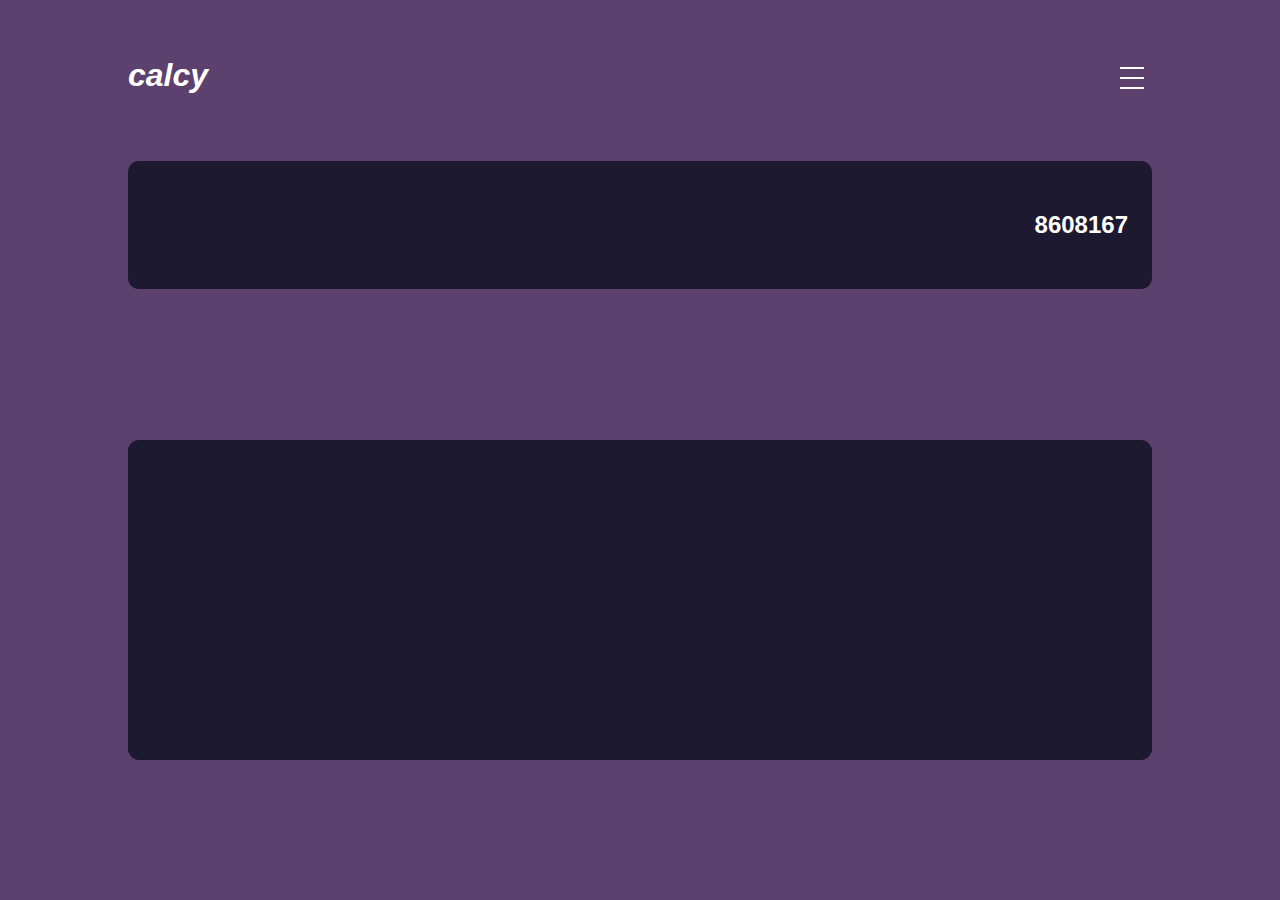
==== index.html @ 3dad969a "18/04" ====
<!DOCTYPE html>
<html lang="en">
<head>
    <meta charset="UTF-8">
    <link rel="stylesheet" href="sass/index.css">
    <meta http-equiv="X-UA-Compatible" content="IE=edge">
    <meta name="viewport" content="width=device-width, initial-scale=1.0">
    <title>calcy</title>
</head>
<body>
    <div class="content">
        <div class="header">

            <div class="logo">
                <h1>calcy</h1>
            </div>

            <div class="bugermenu">
                    <div class="bar"></div>
                    <div class="bar"></div>
                    <div class="bar"></div>
            </div>

        </div>

        <div class="opscreen">
            <h2>8608167</h2>
        </div>

        <div class="keypad">
            
        </div>
    </div>
    <script>
     
    </script>
</body>
</html>
---- sass/index.css ----
* {
  padding: 0;
  margin: 0;
}

body {
  font-family: Arial, Helvetica, sans-serif;
  color: white;
}

.content {
  width: 100vw;
  height: 100vh;
  background-color: rgb(92, 65, 110);
  display: grid;
  align-items: center;
  justify-content: center;
  grid-template-rows: 1fr 1fr 4fr;
}
.content .header {
  width: 80vw;
  height: 3em;
  display: flex;
  align-items: center;
  justify-content: space-between;
  font-style: italic;
}
.content .header .bugermenu {
  width: 2.5em;
  height: 2em;
  cursor: pointer;
}
.content .header .bugermenu .bar {
  margin: 20%;
  border: 0.5px solid white;
}
.content .opscreen {
  width: 80vw;
  height: 8em;
  background-color: rgb(29, 25, 48);
  border-radius: 0.7em;
  display: flex;
  align-items: center;
  justify-content: end;
}
.content .opscreen h2 {
  margin-right: 1em;
}
.content .keypad {
  width: 80vw;
  height: 20em;
  background-color: rgb(29, 25, 48);
  border-radius: 0.7em;
}/*# sourceMappingURL=index.css.map */
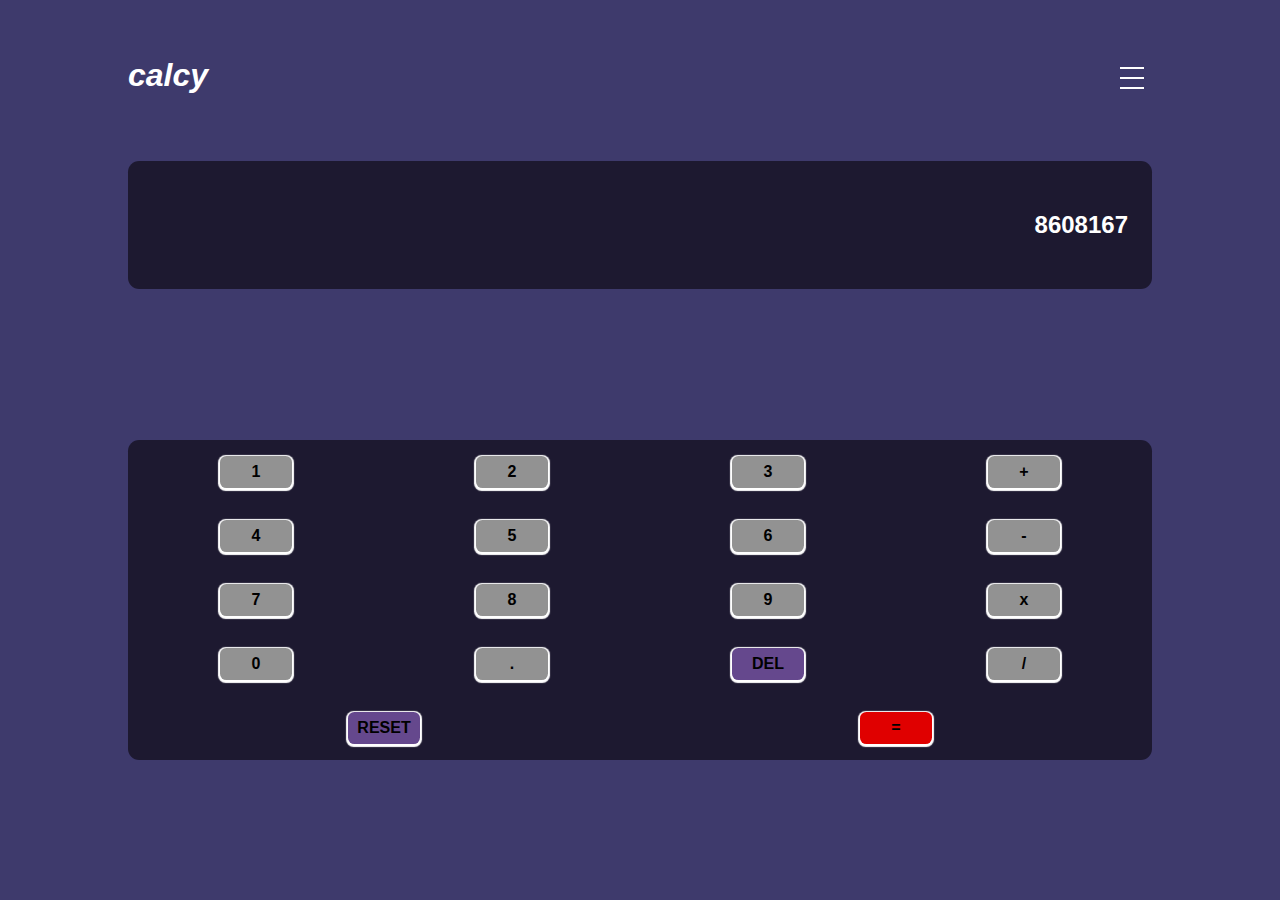
==== commit bf37444b: "19/04 10" ====
--- a/index.html
+++ b/index.html
@@ -24,15 +24,30 @@
         </div>
 
         <div class="opscreen">
-            <h2>8608167</h2>
+            <h2 id="op" >8608167</h2>
         </div>
 
         <div class="keypad">
-            
+            <div onclick="Loader()" class="boxes">1</div>
+            <div class="boxes">2</div>
+            <div class="boxes">3</div>
+            <div onclick="Adder()" class="boxes">+</div>
+            <div class="boxes">4</div>
+            <div class="boxes">5</div>
+            <div class="boxes">6</div>
+            <div class="boxes">-</div>
+            <div class="boxes">7</div>
+            <div class="boxes">8</div>
+            <div class="boxes">9</div>
+            <div class="boxes">x</div>
+            <div class="boxes">0</div>
+            <div class="boxes">.</div>
+            <div class="boxes prime1">DEL</div>
+            <div class="boxes">/</div>
+            <div onclick="Reseter()" class="boxes prime prime1">RESET</div>
+            <div onclick="Calc()" class="boxes prime prime2">=</div>
         </div>
     </div>
-    <script>
-     
-    </script>
+    <script src="/index.js"></script>
 </body>
 </html>--- a/sass/index.css
+++ b/sass/index.css
@@ -11,7 +11,7 @@
 .content {
   width: 100vw;
   height: 100vh;
-  background-color: rgb(92, 65, 110);
+  background-color: rgb(62, 58, 108);
   display: grid;
   align-items: center;
   justify-content: center;
@@ -51,4 +51,32 @@
   height: 20em;
   background-color: rgb(29, 25, 48);
   border-radius: 0.7em;
+  display: grid;
+  grid-template-columns: 1fr 1fr 1fr 1fr;
+  align-items: center;
+  justify-items: center;
+  font-weight: bolder;
+}
+.content .keypad .boxes {
+  width: 4.5em;
+  height: 2em;
+  color: rgb(0, 0, 0);
+  background-color: rgb(146, 146, 146);
+  display: flex;
+  align-items: center;
+  justify-content: center;
+  border-radius: 0.4em;
+  box-shadow: 0px 1px 1px 1.3px white;
+}
+.content .keypad .boxes:hover {
+  box-shadow: 0px 1px 1px 1px rgb(29, 25, 48);
+}
+.content .keypad .prime {
+  grid-column: span 2;
+}
+.content .keypad .prime1 {
+  background-color: rgb(101, 72, 141);
+}
+.content .keypad .prime2 {
+  background-color: rgb(224, 0, 0);
 }/*# sourceMappingURL=index.css.map */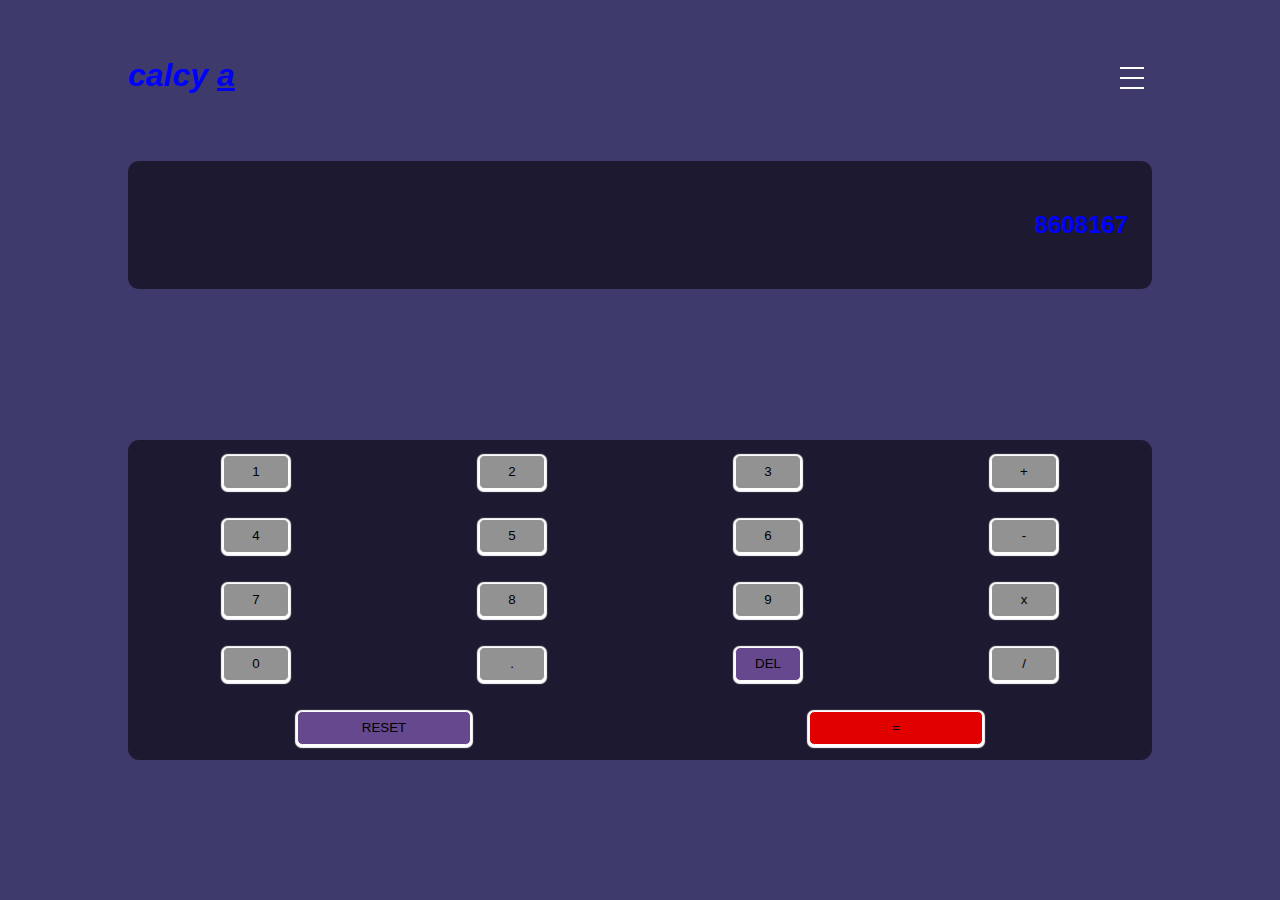
==== commit 2373d18b: "20/4" ====
--- a/index.html
+++ b/index.html
@@ -8,46 +8,94 @@
     <title>calcy</title>
 </head>
 <body>
-    <div class="content">
+    <div id="contents" class="content">
         <div class="header">
 
-            <div class="logo">
-                <h1>calcy</h1>
+            <div id="logos" class="logo">
+                <h1>calcy <a href="./sample.html">a</a> </h1>
             </div>
 
-            <div class="bugermenu">
+            <div id="bugermenus" class="bugermenu" onclick="Opener()" >
                     <div class="bar"></div>
                     <div class="bar"></div>
                     <div class="bar"></div>
             </div>
 
         </div>
-
+        
         <div class="opscreen">
             <h2 id="op" >8608167</h2>
         </div>
 
         <div class="keypad">
-            <div onclick="Loader()" class="boxes">1</div>
-            <div class="boxes">2</div>
-            <div class="boxes">3</div>
-            <div onclick="Adder()" class="boxes">+</div>
-            <div class="boxes">4</div>
-            <div class="boxes">5</div>
-            <div class="boxes">6</div>
-            <div class="boxes">-</div>
-            <div class="boxes">7</div>
-            <div class="boxes">8</div>
-            <div class="boxes">9</div>
-            <div class="boxes">x</div>
-            <div class="boxes">0</div>
-            <div class="boxes">.</div>
-            <div class="boxes prime1">DEL</div>
-            <div class="boxes">/</div>
-            <div onclick="Reseter()" class="boxes prime prime1">RESET</div>
-            <div onclick="Calc()" class="boxes prime prime2">=</div>
+            <button onclick="Loader()" class="boxes">1</button>
+            <button class="boxes">2</button>
+            <button class="boxes">3</button>
+            <button onclick="Adder()" class="boxes">+</button>
+            <button class="boxes">4</button>
+            <button class="boxes">5</button>
+            <button class="boxes">6</button>
+            <button class="boxes">-</button>
+            <button class="boxes">7</button>
+            <button class="boxes">8</button>
+            <button class="boxes">9</button>
+            <button class="boxes">x</button>
+            <button class="boxes">0</button>
+            <button class="boxes">.</button>
+            <button class="boxes prime1">DEL</button>
+            <button class="boxes">/</button>
+            <button onclick="Reseter()" class="boxes prime prime1">RESET</button>
+            <button onclick="Calc()" class="boxes prime prime2">=</button>
         </div>
     </div>
-    <script src="/index.js"></script>
+    <div id="themeboxs" class="themebox">
+        <div class="themenav">
+            <span onclick="Closer()" class="themehead1" >x close</span>
+            <span onclick="Theme1()" >theme 1</span>
+            <span onclick="Theme2()" >theme 2</span>
+            <span onclick="Theme3()" >theme 3</span>
+            
+        </div>
+    </div>
+    <!-- <script src="/index.js"></script> -->
+    <script>
+        const themeboxobj = document.getElementById('themeboxs');
+        const contentsobj = document.getElementById('contents');
+        const logosobj = document.getElementById('logos');
+        const bugermenusobj = document.getElementById('bugermenus');
+        bugermenusobj
+        function Opener(){
+            if(themeboxobj.style.display === 'none'){
+            themeboxobj.style.display = 'flex';
+            contentsobj.style.filter = 'blur(3.5px)'
+        }
+        else{
+            themeboxobj.style.display = 'none';
+        }
+        }
+        function Closer(){
+            themeboxobj.style.display = 'none';
+            contentsobj.style.filter = 'blur(0px)'
+        }
+        function Theme1(){
+            contentsobj.style.backgroundColor = 'white';
+            Closer();
+        }
+        function Theme2(){
+            const var1 = document.querySelector(':root');
+            console.log();
+            Closer();
+        }
+        function Theme3(){
+            const var1 = document.querySelector(':root');
+            console.log();
+            Closer();
+        }
+         function del(){
+            var dels =document.getElementById('ops').value;
+            
+         }
+
+    </script>
 </body>
 </html>--- a/sass/index.css
+++ b/sass/index.css
@@ -5,7 +5,7 @@
 
 body {
   font-family: Arial, Helvetica, sans-serif;
-  color: white;
+  color: blue;
 }
 
 .content {
@@ -29,6 +29,7 @@
   width: 2.5em;
   height: 2em;
   cursor: pointer;
+  z-index: 2;
 }
 .content .header .bugermenu .bar {
   margin: 20%;
@@ -58,8 +59,9 @@
   font-weight: bolder;
 }
 .content .keypad .boxes {
-  width: 4.5em;
-  height: 2em;
+  width: 5em;
+  border: 0.5px solid white;
+  height: 2.5em;
   color: rgb(0, 0, 0);
   background-color: rgb(146, 146, 146);
   display: flex;
@@ -73,10 +75,53 @@
 }
 .content .keypad .prime {
   grid-column: span 2;
+  width: 13em;
 }
 .content .keypad .prime1 {
   background-color: rgb(101, 72, 141);
 }
 .content .keypad .prime2 {
   background-color: rgb(224, 0, 0);
+}
+
+.themebox {
+  z-index: 1;
+  display: none;
+  align-items: center;
+  justify-content: center;
+  position: absolute;
+  top: 0;
+  right: 0;
+  width: 100vw;
+  height: 100vh;
+  background-color: rgba(255, 255, 255, 0.1450980392);
+  transition: 0.8s ease-in-out;
+}
+.themebox .themenav {
+  width: 50vw;
+  height: 50vh;
+  background-color: #fff;
+  border-radius: 0.7em;
+  color: black;
+  display: grid;
+  align-items: center;
+  justify-items: center;
+  grid-template-columns: 1fr;
+}
+.themebox .themenav .themehead1 {
+  color: rgb(255, 255, 255);
+  grid-column: span 0;
+  background-color: red;
+  padding: 1px;
+  border-radius: 0.3em;
+  text-align: center;
+}
+.themebox .themenav span {
+  font-family: cursive;
+  font-size: larger;
+  transition: 0.1s ease;
+}
+.themebox .themenav span:hover {
+  font-size: x-large;
+  cursor: pointer;
 }/*# sourceMappingURL=index.css.map */